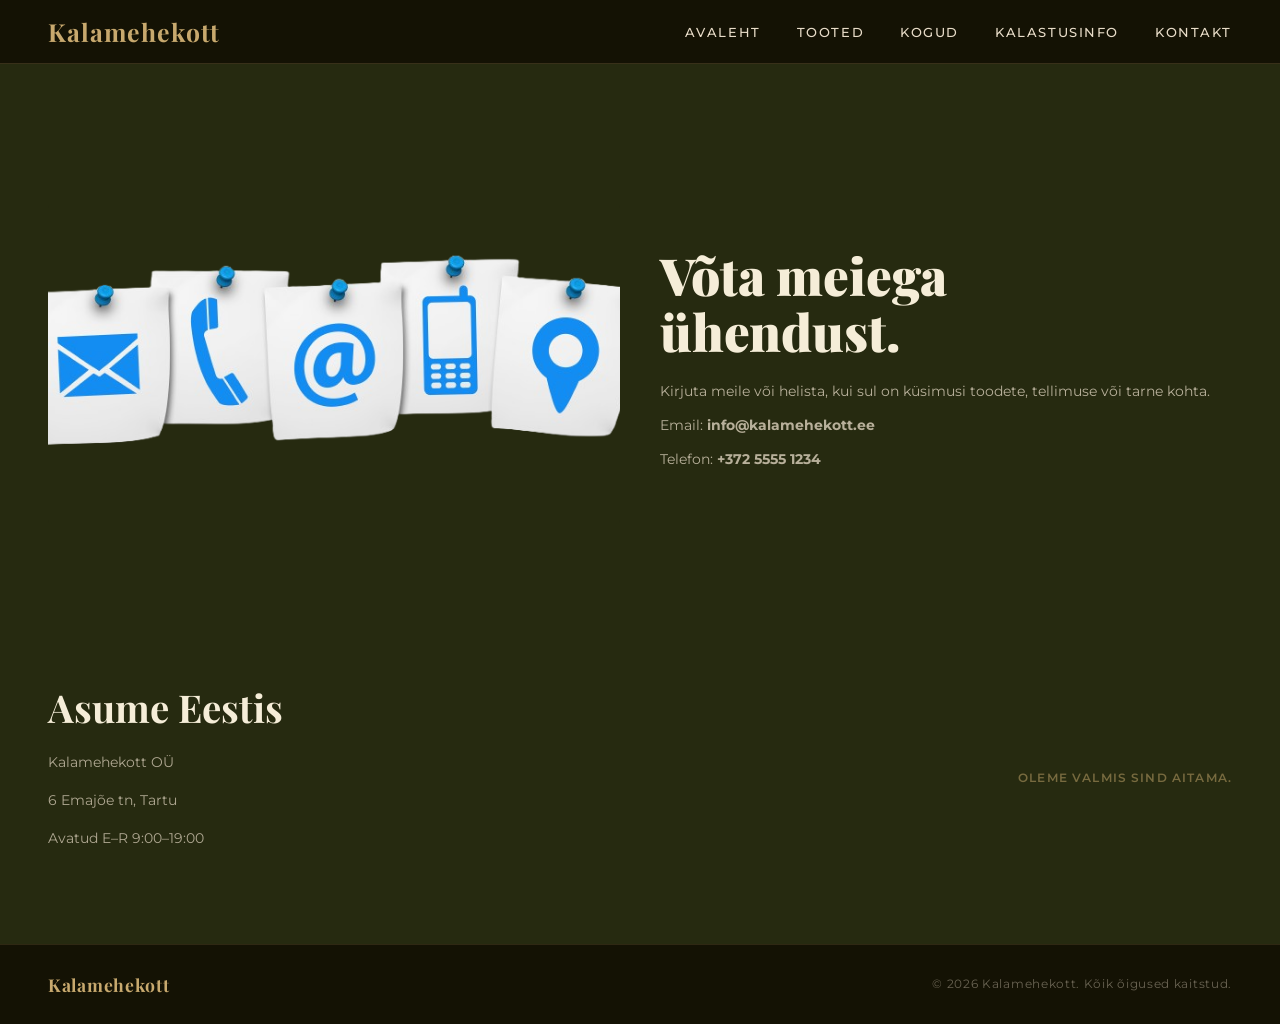
==== contact.html @ d18d21d0 "a" ====
<!DOCTYPE html>
<html lang="et">
<head>
  <meta charset="UTF-8">
  <meta name="viewport" content="width=device-width, initial-scale=1.0">
  <title>Kontakt | Kalamehekott</title>
  <link href="https://fonts.googleapis.com/css2?family=Playfair+Display:wght@400;700;900&family=Montserrat:wght@300;400;500;600&display=swap" rel="stylesheet">
  <link rel="stylesheet" href="style.css">
</head>
<body>
  <nav>
    <div class="logo">Kalamehekott</div>
    <ul class="nav-links">
      <li><a href="index.html">Avaleht</a></li>
      <li><a href="#">Tooted</a></li>
      <li><a href="#">Kogud</a></li>
      <li><a href="#">Kalastusinfo</a></li>
      <li><a href="contact.html">Kontakt</a></li>
    </ul>
  </nav>

  <section class="hero">
    <div class="hero-image">
      <img src="assets/contact.png" alt="Kontakt">
    </div>
    <div class="hero-text">
      <h1>Võta meiega<br>ühendust.</h1>
      <p>Kirjuta meile või helista, kui sul on küsimusi toodete, tellimuse või tarne kohta.</p>
      <p>Email: <strong>info@kalamehekott.ee</strong></p>
      <p>Telefon: <strong>+372 5555 1234</strong></p>
    </div>
  </section>

  <section class="feature">
    <div class="feature-text">
      <h2>Asume Eestis</h2>
      <p>Kalamehekott OÜ</p>
      <p>6 Emajõe tn, Tartu</p>
      <p>Avatud E–R 9:00–19:00</p>
    </div>
    <div>
      <p class="feature-caption">Oleme valmis sind aitama.</p>
    </div>
  </section>

  <footer>
    <div class="logo">Kalamehekott</div>
    <p>© 2026 Kalamehekott. Kõik õigused kaitstud.</p>
  </footer>
</body>
</html>
---- style.css ----
:root {
  --pitch-black: #141204;
  --dark-khaki: #262A10;
  --khaki-bg: #54442B;
  --accent-gold: #C8A96E;
  --light-cream: #F5EDD8;
  --text-light: #E8DCC8;
}

* {
  margin: 0;
  padding: 0;
  box-sizing: border-box;
}

body {
  background-color: var(--dark-khaki);
  color: var(--text-light);
  font-family: 'Montserrat', sans-serif;
  overflow-x: hidden;
}

nav {
  background: var(--pitch-black);
  display: flex;
  align-items: center;
  justify-content: space-between;
  padding: 0 48px;
  height: 64px;
  position: sticky;
  top: 0;
  z-index: 100;
  border-bottom: 1px solid rgba(200,169,110,0.2);
}

.logo {
  font-family: 'Playfair Display', serif;
  font-size: 1.55rem;
  font-weight: 700;
  color: var(--accent-gold);
  letter-spacing: 0.04em;
}

.nav-links {
  display: flex;
  gap: 36px;
  list-style: none;
}

.nav-links a {
  color: var(--text-light);
  text-decoration: none;
  font-size: 0.82rem;
  font-weight: 500;
  letter-spacing: 0.12em;
  text-transform: uppercase;
  transition: color 0.2s;
}

.nav-links a:hover {
  color: var(--accent-gold);
}

.nav-icons {
  display: flex;
  gap: 16px;
  align-items: center;
}

.nav-icons span {
  width: 10px;
  height: 10px;
  background: var(--text-light);
  border-radius: 50%;
  cursor: pointer;
  transition: background 0.2s;
}

.nav-icons span:hover {
  background: var(--accent-gold);
}

/* Hero */
.hero {
  display: grid;
  grid-template-columns: 1fr 1fr;
  min-height: 520px;
  margin: 40px 48px 0;
  gap: 40px;
  align-items: center;
}

.hero-image {
  background: var(--dark-khaki);
  border-radius: 4px;
  height: 320px;
  overflow: hidden;
}

.hero-image img {
  width: 100%;
  height: 100%;
  object-fit: cover;
  display: block;
}

.hero-text {
  padding: 16px 0;
}

.hero-text h1 {
  font-family: 'Playfair Display', serif;
  font-size: 3.2rem;
  font-weight: 900;
  line-height: 1.1;
  color: var(--light-cream);
  margin-bottom: 20px;
}

.hero-text h1 span {
  color: var(--accent-gold);
}

.hero-text p {
  font-size: 0.9rem;
  line-height: 1.8;
  color: rgba(232,220,200,0.75);
  margin-bottom: 8px;
}

.hero-badge {
  display: inline-block;
  margin-top: 24px;
  background: var(--pitch-black);
  border: 1px solid var(--accent-gold);
  color: var(--accent-gold);
  font-size: 0.7rem;
  font-weight: 600;
  letter-spacing: 0.15em;
  text-transform: uppercase;
  padding: 8px 20px;
  border-radius: 2px;
}

.section-label {
  font-size: 0.7rem;
  font-weight: 600;
  letter-spacing: 0.2em;
  text-transform: uppercase;
  color: var(--accent-gold);
  margin: 60px 48px 24px;
}

.products {
  display: grid;
  grid-template-columns: repeat(3, 1fr);
  gap: 2px;
  margin: 0 48px;
}

.product-card {
  background: var(--pitch-black);
  padding: 32px 28px;
  position: relative;
  cursor: pointer;
  transition: background 0.25s;
  border: 1px solid rgba(255,255,255,0.04);
}

.product-card:hover {
  background: #1a1800;
}

.product-card:hover .product-arrow {
  opacity: 1;
  transform: translateX(0);
}

.product-thumb {
  width: 100%;
  height: 260px;
  object-fit: cover;
  border-radius: 4px;
  margin-bottom: 26px;
  display: block;
}

.latikas-section {
  margin: 40px 48px;
  display: flex;
  justify-content: flex-end;
}

.latikas-section img {
  width: 100%;
  max-width: 760px;
  border-radius: 4px;
  object-fit: cover;
  display: block;
}


.product-card h3 {
  font-family: 'Playfair Display', serif;
  font-size: 1.25rem;
  font-weight: 700;
  color: var(--light-cream);
  margin-bottom: 10px;
}

.product-card p {
  font-size: 0.8rem;
  line-height: 1.7;
  color: rgba(232,220,200,0.6);
}

.product-price {
  margin-top: 20px;
  font-size: 0.85rem;
  font-weight: 600;
  color: var(--accent-gold);
}

.product-arrow {
  position: absolute;
  top: 32px;
  right: 28px;
  color: var(--accent-gold);
  font-size: 1.2rem;
  opacity: 0;
  transform: translateX(-6px);
  transition: all 0.25s;
}

/* Feature section */
.feature {
  display: grid;
  grid-template-columns: 1fr 1fr;
  gap: 40px;
  margin: 60px 48px;
  align-items: center;
}

.feature-text h2 {
  font-family: 'Playfair Display', serif;
  font-size: 2.4rem;
  font-weight: 700;
  color: var(--light-cream);
  margin-bottom: 20px;
  line-height: 1.2;
}

.feature-text p {
  font-size: 0.85rem;
  line-height: 1.9;
  color: rgba(232,220,200,0.7);
  margin-bottom: 12px;
}

.feature-list {
  list-style: none;
  margin-top: 24px;
  display: flex;
  flex-direction: column;
  gap: 10px;
}

.feature-list li {
  font-size: 0.82rem;
  color: rgba(232,220,200,0.8);
  display: flex;
  align-items: center;
  gap: 10px;
}

.feature-list li::before {
  content: '—';
  color: var(--accent-gold);
}

.feature-image-wrap {
  border-radius: 4px;
  height: 380px;
  overflow: hidden;
  position: relative;
}

.feature-image-wrap img {
  width: 100%;
  height: 100%;
  object-fit: cover;
}

.feature-image-wrap::after {
  content: '';
  position: absolute;
  bottom: 0;
  left: 0;
  right: 0;
  height: 80px;
  background: linear-gradient(to top, var(--dark-khaki), transparent);
}

.feature-caption {
  text-align: right;
  margin-top: 8px;
  font-size: 0.72rem;
  font-weight: 600;
  letter-spacing: 0.1em;
  color: rgba(200,169,110,0.5);
  text-transform: uppercase;
}

/* Footer */
footer {
  background: var(--pitch-black);
  border-top: 1px solid rgba(200,169,110,0.15);
  padding: 28px 48px;
  display: flex;
  justify-content: space-between;
  align-items: center;
  margin-top: 80px;
}

footer .logo {
  font-size: 1.1rem;
}

footer p {
  font-size: 0.72rem;
  color: rgba(232,220,200,0.4);
  letter-spacing: 0.06em;
}
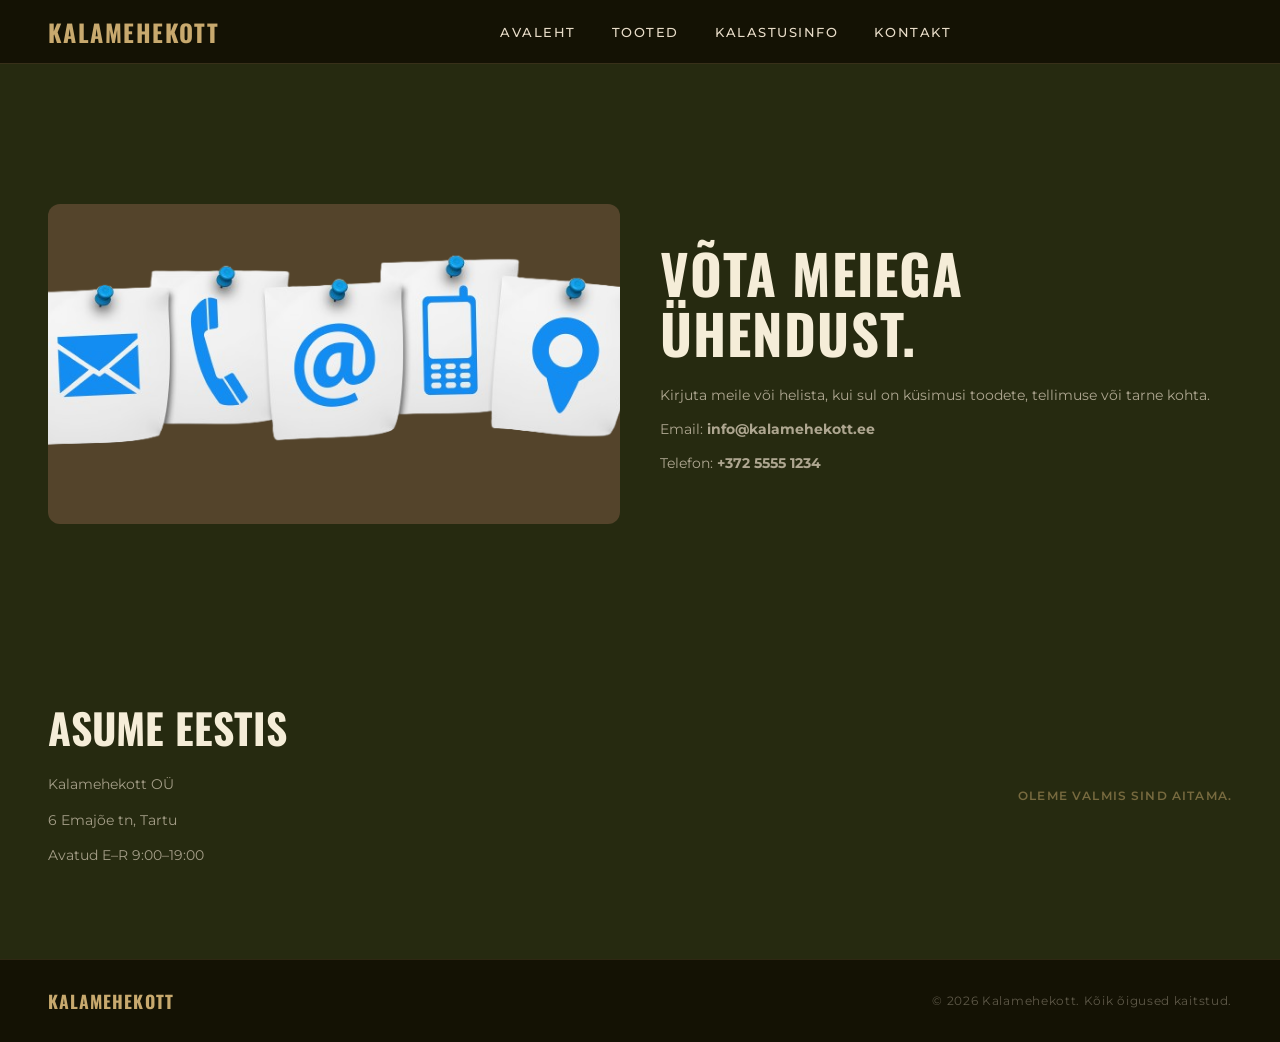
==== commit aec00ff3: "a" ====
--- a/contact.html
+++ b/contact.html
@@ -4,22 +4,27 @@
   <meta charset="UTF-8">
   <meta name="viewport" content="width=device-width, initial-scale=1.0">
   <title>Kontakt | Kalamehekott</title>
-  <link href="https://fonts.googleapis.com/css2?family=Playfair+Display:wght@400;700;900&family=Montserrat:wght@300;400;500;600&display=swap" rel="stylesheet">
+  <link href="https://fonts.googleapis.com/css2?family=Oswald:wght@400;500;600;700;800&family=Montserrat:wght@300;400;500;600&display=swap" rel="stylesheet">
   <link rel="stylesheet" href="style.css">
+  <link rel="stylesheet" href="css/mobile.css">
 </head>
 <body>
   <nav>
     <div class="logo">Kalamehekott</div>
     <ul class="nav-links">
       <li><a href="index.html">Avaleht</a></li>
-      <li><a href="#">Tooted</a></li>
-      <li><a href="#">Kogud</a></li>
-      <li><a href="#">Kalastusinfo</a></li>
+      <li><a href="index.html#products">Tooted</a></li>
+      <li><a href="kalastusinfo.html">Kalastusinfo</a></li>
       <li><a href="contact.html">Kontakt</a></li>
     </ul>
+    <div class="mobile-dots">
+      <a href="index.html" class="dot-link" aria-label="Tooted"></a>
+      <a href="kalastusinfo.html" class="dot-link" aria-label="Kalastusinfo"></a>
+      <a href="contact.html" class="dot-link active" aria-label="Kontakt"></a>
+    </div>
   </nav>
 
-  <section class="hero">
+  <section class="hero contact-hero">
     <div class="hero-image">
       <img src="assets/contact.png" alt="Kontakt">
     </div>
@@ -47,5 +52,17 @@
     <div class="logo">Kalamehekott</div>
     <p>© 2026 Kalamehekott. Kõik õigused kaitstud.</p>
   </footer>
+
+  <script>
+    document.addEventListener('DOMContentLoaded', function() {
+      var nav = document.querySelector('nav');
+      var toggle = nav && nav.querySelector('.nav-icons');
+      if (toggle) {
+        toggle.addEventListener('click', function() {
+          nav.classList.toggle('open');
+        });
+      }
+    });
+  </script>
 </body>
 </html>
--- a/style.css
+++ b/style.css
@@ -1,12 +1,18 @@
+/* ================================
+   VÄRVID (Figma stiilijuhendist)
+   ================================ */
 :root {
   --pitch-black: #141204;
-  --dark-khaki: #262A10;
-  --khaki-bg: #54442B;
+  --dark-khaki:  #262A10;
+  --khaki-bg:    #54442B;
   --accent-gold: #C8A96E;
   --light-cream: #F5EDD8;
-  --text-light: #E8DCC8;
-}
-
+  --text-light:  #E8DCC8;
+}
+
+/* ================================
+   PÕHI
+   ================================ */
 * {
   margin: 0;
   padding: 0;
@@ -20,6 +26,11 @@
   overflow-x: hidden;
 }
 
+img { max-width: 100%; }
+
+/* ================================
+   NAVIGATSIOON
+   ================================ */
 nav {
   background: var(--pitch-black);
   display: flex;
@@ -30,15 +41,16 @@
   position: sticky;
   top: 0;
   z-index: 100;
-  border-bottom: 1px solid rgba(200,169,110,0.2);
+  border-bottom: 1px solid rgba(200, 169, 110, 0.2);
 }
 
 .logo {
-  font-family: 'Playfair Display', serif;
-  font-size: 1.55rem;
+  font-family: 'Oswald', sans-serif;
+  font-size: 1.5rem;
   font-weight: 700;
-  color: var(--accent-gold);
-  letter-spacing: 0.04em;
+  letter-spacing: 0.06em;
+  text-transform: uppercase;
+  color: var(--accent-gold);
 }
 
 .nav-links {
@@ -50,14 +62,15 @@
 .nav-links a {
   color: var(--text-light);
   text-decoration: none;
-  font-size: 0.82rem;
+  font-size: 0.8rem;
   font-weight: 500;
   letter-spacing: 0.12em;
   text-transform: uppercase;
   transition: color 0.2s;
 }
 
-.nav-links a:hover {
+.nav-links a:hover,
+.nav-links a.active {
   color: var(--accent-gold);
 }
 
@@ -80,7 +93,9 @@
   background: var(--accent-gold);
 }
 
-/* Hero */
+/* ================================
+   HERO SEKTSIOON
+   ================================ */
 .hero {
   display: grid;
   grid-template-columns: 1fr 1fr;
@@ -91,8 +106,8 @@
 }
 
 .hero-image {
-  background: var(--dark-khaki);
-  border-radius: 4px;
+  background: var(--khaki-bg);
+  border-radius: 12px;
   height: 320px;
   overflow: hidden;
 }
@@ -108,11 +123,23 @@
   padding: 16px 0;
 }
 
+.hero-eyebrow {
+  display: inline-block;
+  margin-bottom: 18px;
+  font-size: 0.7rem;
+  font-weight: 600;
+  letter-spacing: 0.25em;
+  text-transform: uppercase;
+  color: var(--accent-gold);
+}
+
 .hero-text h1 {
-  font-family: 'Playfair Display', serif;
-  font-size: 3.2rem;
-  font-weight: 900;
+  font-family: 'Oswald', sans-serif;
+  font-size: 3.4rem;
+  font-weight: 700;
+  text-transform: uppercase;
   line-height: 1.1;
+  letter-spacing: 0.02em;
   color: var(--light-cream);
   margin-bottom: 20px;
 }
@@ -124,51 +151,82 @@
 .hero-text p {
   font-size: 0.9rem;
   line-height: 1.8;
-  color: rgba(232,220,200,0.75);
+  color: rgba(232, 220, 200, 0.7);
   margin-bottom: 8px;
 }
 
+.hero-actions {
+  margin-top: 28px;
+  display: flex;
+  align-items: center;
+  gap: 20px;
+  flex-wrap: wrap;
+}
+
+.btn-primary {
+  display: inline-block;
+  background: var(--accent-gold);
+  color: var(--pitch-black);
+  font-family: 'Oswald', sans-serif;
+  font-size: 0.8rem;
+  font-weight: 600;
+  letter-spacing: 0.12em;
+  text-transform: uppercase;
+  text-decoration: none;
+  padding: 14px 32px;
+  border-radius: 4px;
+  transition: transform 0.2s, box-shadow 0.2s;
+}
+
+.btn-primary:hover {
+  transform: translateY(-2px);
+  box-shadow: 0 8px 24px rgba(200, 169, 110, 0.25);
+}
+
 .hero-badge {
-  display: inline-block;
-  margin-top: 24px;
-  background: var(--pitch-black);
-  border: 1px solid var(--accent-gold);
-  color: var(--accent-gold);
-  font-size: 0.7rem;
-  font-weight: 600;
-  letter-spacing: 0.15em;
-  text-transform: uppercase;
-  padding: 8px 20px;
-  border-radius: 2px;
-}
-
+  font-size: 0.72rem;
+  font-weight: 500;
+  letter-spacing: 0.08em;
+  text-transform: uppercase;
+  color: rgba(232, 220, 200, 0.55);
+}
+
+/* ================================
+   SEKTSIOONI PEALKIRI
+   ================================ */
 .section-label {
-  font-size: 0.7rem;
-  font-weight: 600;
-  letter-spacing: 0.2em;
-  text-transform: uppercase;
-  color: var(--accent-gold);
-  margin: 60px 48px 24px;
-}
-
+  font-family: 'Oswald', sans-serif;
+  font-size: 0.75rem;
+  font-weight: 600;
+  letter-spacing: 0.25em;
+  text-transform: uppercase;
+  color: var(--accent-gold);
+  margin: 70px 48px 24px;
+}
+
+/* ================================
+   TOOTEKAARDID
+   ================================ */
 .products {
   display: grid;
   grid-template-columns: repeat(3, 1fr);
-  gap: 2px;
+  gap: 20px;
   margin: 0 48px;
 }
 
 .product-card {
   background: var(--pitch-black);
-  padding: 32px 28px;
+  border-radius: 12px;
+  padding: 24px;
   position: relative;
   cursor: pointer;
-  transition: background 0.25s;
-  border: 1px solid rgba(255,255,255,0.04);
+  transition: transform 0.25s, box-shadow 0.25s;
+  border: 1px solid rgba(255, 255, 255, 0.04);
 }
 
 .product-card:hover {
-  background: #1a1800;
+  transform: translateY(-6px);
+  box-shadow: 0 16px 40px rgba(0, 0, 0, 0.4);
 }
 
 .product-card:hover .product-arrow {
@@ -176,85 +234,107 @@
   transform: translateX(0);
 }
 
+.product-thumb-wrap {
+  width: 100%;
+  height: 170px;
+  border-radius: 8px;
+  overflow: hidden;
+  margin-bottom: 20px;
+  background: var(--khaki-bg);
+}
+
 .product-thumb {
   width: 100%;
-  height: 260px;
-  object-fit: cover;
-  border-radius: 4px;
-  margin-bottom: 26px;
-  display: block;
-}
-
-.latikas-section {
-  margin: 40px 48px;
-  display: flex;
-  justify-content: flex-end;
-}
-
-.latikas-section img {
-  width: 100%;
-  max-width: 760px;
-  border-radius: 4px;
+  height: 100%;
   object-fit: cover;
   display: block;
-}
-
+  transition: transform 0.4s;
+}
+
+.product-card:hover .product-thumb {
+  transform: scale(1.05);
+}
 
 .product-card h3 {
-  font-family: 'Playfair Display', serif;
-  font-size: 1.25rem;
-  font-weight: 700;
+  font-family: 'Oswald', sans-serif;
+  font-size: 1.2rem;
+  font-weight: 600;
+  text-transform: uppercase;
+  letter-spacing: 0.02em;
   color: var(--light-cream);
   margin-bottom: 10px;
 }
 
 .product-card p {
-  font-size: 0.8rem;
+  font-size: 0.82rem;
   line-height: 1.7;
-  color: rgba(232,220,200,0.6);
+  color: rgba(232, 220, 200, 0.55);
+}
+
+.product-footer {
+  margin-top: 20px;
+  display: flex;
+  align-items: center;
+  justify-content: space-between;
 }
 
 .product-price {
-  margin-top: 20px;
-  font-size: 0.85rem;
-  font-weight: 600;
+  font-size: 0.9rem;
+  font-weight: 600;
+  color: var(--accent-gold);
+}
+
+.product-link {
+  font-size: 0.75rem;
+  font-weight: 600;
+  letter-spacing: 0.08em;
+  text-transform: uppercase;
+  color: var(--text-light);
+  text-decoration: none;
+  transition: color 0.2s;
+}
+
+.product-link:hover {
   color: var(--accent-gold);
 }
 
 .product-arrow {
   position: absolute;
-  top: 32px;
-  right: 28px;
-  color: var(--accent-gold);
-  font-size: 1.2rem;
+  top: 24px;
+  right: 24px;
+  color: var(--accent-gold);
+  font-size: 1.1rem;
   opacity: 0;
   transform: translateX(-6px);
   transition: all 0.25s;
 }
 
-/* Feature section */
+/* ================================
+   INFO SEKTSIOON
+   ================================ */
 .feature {
   display: grid;
   grid-template-columns: 1fr 1fr;
   gap: 40px;
-  margin: 60px 48px;
+  margin: 80px 48px;
   align-items: center;
 }
 
 .feature-text h2 {
-  font-family: 'Playfair Display', serif;
-  font-size: 2.4rem;
+  font-family: 'Oswald', sans-serif;
+  font-size: 2.6rem;
   font-weight: 700;
+  text-transform: uppercase;
   color: var(--light-cream);
   margin-bottom: 20px;
-  line-height: 1.2;
+  line-height: 1.15;
 }
 
 .feature-text p {
   font-size: 0.85rem;
   line-height: 1.9;
-  color: rgba(232,220,200,0.7);
-  margin-bottom: 12px;
+  color: rgba(232, 220, 200, 0.65);
+  margin-bottom: 10px;
 }
 
 .feature-list {
@@ -267,7 +347,7 @@
 
 .feature-list li {
   font-size: 0.82rem;
-  color: rgba(232,220,200,0.8);
+  color: rgba(232, 220, 200, 0.75);
   display: flex;
   align-items: center;
   gap: 10px;
@@ -276,10 +356,18 @@
 .feature-list li::before {
   content: '—';
   color: var(--accent-gold);
+  flex-shrink: 0;
+}
+
+.feature-right {
+  display: flex;
+  align-items: center;
+  justify-content: center;
+  height: 100%;
 }
 
 .feature-image-wrap {
-  border-radius: 4px;
+  border-radius: 12px;
   height: 380px;
   overflow: hidden;
   position: relative;
@@ -289,6 +377,7 @@
   width: 100%;
   height: 100%;
   object-fit: cover;
+  display: block;
 }
 
 .feature-image-wrap::after {
@@ -307,14 +396,33 @@
   font-size: 0.72rem;
   font-weight: 600;
   letter-spacing: 0.1em;
-  color: rgba(200,169,110,0.5);
-  text-transform: uppercase;
-}
-
-/* Footer */
+  color: rgba(200, 169, 110, 0.5);
+  text-transform: uppercase;
+}
+
+/* ================================
+   LATIKAS SEKTSIOON
+   ================================ */
+.latikas-section {
+  margin: 0 48px 80px;
+  border-radius: 12px;
+  overflow: hidden;
+  background: var(--khaki-bg);
+}
+
+.latikas-section img {
+  width: 100%;
+  display: block;
+  object-fit: cover;
+  max-height: 320px;
+}
+
+/* ================================
+   FOOTER
+   ================================ */
 footer {
   background: var(--pitch-black);
-  border-top: 1px solid rgba(200,169,110,0.15);
+  border-top: 1px solid rgba(200, 169, 110, 0.15);
   padding: 28px 48px;
   display: flex;
   justify-content: space-between;
@@ -328,6 +436,231 @@
 
 footer p {
   font-size: 0.72rem;
-  color: rgba(232,220,200,0.4);
+  color: rgba(232, 220, 200, 0.35);
   letter-spacing: 0.06em;
+}
+
+/* ================================
+   KALASTUSINFO LEHT
+   ================================ */
+.page-header {
+  margin: 60px 48px 40px;
+  text-align: center;
+}
+
+.page-header span {
+  font-size: 0.7rem;
+  font-weight: 600;
+  letter-spacing: 0.25em;
+  text-transform: uppercase;
+  color: var(--accent-gold);
+}
+
+.page-header h1 {
+  font-family: 'Oswald', sans-serif;
+  font-size: 2.8rem;
+  font-weight: 700;
+  text-transform: uppercase;
+  color: var(--light-cream);
+  margin-top: 12px;
+}
+
+.page-header p {
+  margin-top: 14px;
+  font-size: 0.9rem;
+  color: rgba(232, 220, 200, 0.6);
+  max-width: 560px;
+  margin-left: auto;
+  margin-right: auto;
+  line-height: 1.8;
+}
+
+.info-grid {
+  display: grid;
+  grid-template-columns: repeat(3, 1fr);
+  gap: 20px;
+  margin: 0 48px 80px;
+}
+
+.info-card {
+  background: var(--pitch-black);
+  border-radius: 12px;
+  padding: 28px;
+  border: 1px solid rgba(255, 255, 255, 0.04);
+  transition: transform 0.25s, box-shadow 0.25s;
+}
+
+.info-card:hover {
+  transform: translateY(-6px);
+  box-shadow: 0 16px 40px rgba(0, 0, 0, 0.4);
+}
+
+.info-card .info-icon {
+  font-size: 1.8rem;
+  margin-bottom: 16px;
+  display: block;
+}
+
+.info-card h3 {
+  font-family: 'Oswald', sans-serif;
+  font-size: 1.1rem;
+  font-weight: 600;
+  text-transform: uppercase;
+  letter-spacing: 0.02em;
+  color: var(--light-cream);
+  margin-bottom: 10px;
+}
+
+.info-card p {
+  font-size: 0.85rem;
+  line-height: 1.8;
+  color: rgba(232, 220, 200, 0.6);
+}
+
+.season-table-wrap {
+  margin: 0 48px 80px;
+  background: var(--pitch-black);
+  border-radius: 12px;
+  overflow: hidden;
+  border: 1px solid rgba(255, 255, 255, 0.04);
+}
+
+.season-table-wrap table {
+  width: 100%;
+  border-collapse: collapse;
+}
+
+.season-table-wrap th,
+.season-table-wrap td {
+  padding: 16px 24px;
+  text-align: left;
+  font-size: 0.85rem;
+}
+
+.season-table-wrap th {
+  font-family: 'Oswald', sans-serif;
+  font-weight: 600;
+  letter-spacing: 0.08em;
+  text-transform: uppercase;
+  font-size: 0.72rem;
+  color: var(--accent-gold);
+  background: rgba(200, 169, 110, 0.06);
+}
+
+.season-table-wrap td {
+  color: rgba(232, 220, 200, 0.75);
+  border-top: 1px solid rgba(255, 255, 255, 0.04);
+}
+
+.season-status {
+  display: inline-block;
+  padding: 4px 12px;
+  border-radius: 100px;
+  font-size: 0.7rem;
+  font-weight: 600;
+  letter-spacing: 0.06em;
+  text-transform: uppercase;
+}
+
+.season-status.open {
+  background: rgba(120, 180, 110, 0.15);
+  color: #9fcf95;
+}
+
+.season-status.closed {
+  background: rgba(200, 100, 90, 0.15);
+  color: #e0a39a;
+}
+
+.tips-section {
+  margin: 0 48px 80px;
+}
+
+.tips-section h2 {
+  font-family: 'Oswald', sans-serif;
+  font-size: 1.8rem;
+  font-weight: 700;
+  text-transform: uppercase;
+  color: var(--light-cream);
+  margin-bottom: 28px;
+}
+
+.tips-list {
+  display: grid;
+  grid-template-columns: repeat(2, 1fr);
+  gap: 20px;
+}
+
+.tip-item {
+  display: flex;
+  gap: 16px;
+  background: var(--pitch-black);
+  border-radius: 12px;
+  padding: 24px;
+  border: 1px solid rgba(255, 255, 255, 0.04);
+}
+
+.tip-number {
+  font-family: 'Oswald', sans-serif;
+  font-size: 1.6rem;
+  font-weight: 700;
+  color: var(--accent-gold);
+  flex-shrink: 0;
+}
+
+.tip-item h4 {
+  font-family: 'Oswald', sans-serif;
+  font-size: 1rem;
+  font-weight: 600;
+  text-transform: uppercase;
+  color: var(--light-cream);
+  margin-bottom: 6px;
+}
+
+.tip-item p {
+  font-size: 0.82rem;
+  line-height: 1.7;
+  color: rgba(232, 220, 200, 0.6);
+}
+
+/* ================================
+   ANIMATSIOONID
+   ================================ */
+.reveal {
+  opacity: 0;
+  transform: translateY(24px);
+  animation: reveal 0.7s ease forwards;
+}
+
+@keyframes reveal {
+  to {
+    opacity: 1;
+    transform: translateY(0);
+  }
+}
+
+.hero { animation-delay: 0.1s; }
+.product-card:nth-child(1) { animation: reveal 0.6s 0.2s ease forwards; opacity: 0; }
+.product-card:nth-child(2) { animation: reveal 0.6s 0.35s ease forwards; opacity: 0; }
+.product-card:nth-child(3) { animation: reveal 0.6s 0.5s ease forwards; opacity: 0; }
+
+/* ================================
+   RESPONSIIVSUS
+   ================================ */
+@media (max-width: 900px) {
+  .hero,
+  .feature,
+  .products,
+  .info-grid,
+  .tips-list {
+    grid-template-columns: 1fr;
+  }
+
+  .nav-links {
+    display: none;
+  }
+
+  .hero-text h1 {
+    font-size: 2.4rem;
+  }
 }
--- a/css/mobile.css
+++ b/css/mobile.css
@@ -0,0 +1,134 @@
+/* Mobile-specific overrides for compact layout and mobile menu */
+@media (max-width: 900px) {
+  nav {
+    flex-wrap: wrap;
+    height: auto;
+    padding: 16px 24px;
+  }
+
+  nav {
+    position: relative;
+  }
+
+  .nav-icons {
+    display: none;
+  }
+
+  .nav-links {
+    display: none;
+  }
+
+  .mobile-dots {
+    display: flex;
+    justify-content: space-between;
+    width: 110px;
+    position: absolute;
+    top: 16px;
+    right: 24px;
+    z-index: 101;
+  }
+
+  .dot-link {
+    width: 14px;
+    height: 14px;
+    border-radius: 50%;
+    background: #ffffff;
+    opacity: 0.55;
+    display: inline-block;
+  }
+
+  .dot-link.active {
+    opacity: 1;
+  }
+
+  .nav.open .nav-links {
+    display: flex;
+  }
+
+  .hero,
+  .feature,
+  .products,
+  .info-grid,
+  .tips-list {
+    grid-template-columns: 1fr;
+    margin: 0 24px 0;
+  }
+
+  .hero {
+    margin: 20px 24px 0;
+    gap: 24px;
+    justify-items: center;
+    text-align: center;
+  }
+
+  .hero-text {
+    display: flex;
+    flex-direction: column;
+    align-items: center;
+    text-align: center;
+    width: 100%;
+  }
+
+  .hero-actions {
+    justify-content: center;
+  }
+
+  .hero-text p,
+  .hero-eyebrow,
+  .hero-actions,
+  .hero-badge {
+    margin-left: auto;
+    margin-right: auto;
+  }
+
+  .hero.contact-hero {
+    padding: 24px;
+    margin: 20px 24px 0;
+  }
+
+  .hero-image {
+    height: 240px;
+  }
+
+  .hero-text h1 {
+    font-size: 2rem;
+  }
+
+  .hero-text p,
+  .section-label,
+  .feature-text p,
+  .info-card p,
+  .tip-item p,
+  .season-table-wrap th,
+  .season-table-wrap td,
+  .feature-caption,
+  footer p {
+    font-size: 0.95rem;
+  }
+
+  .products {
+    gap: 16px;
+  }
+
+  .product-card,
+  .info-card,
+  .tip-item,
+  .season-table-wrap,
+  .feature {
+    margin: 20px 0;
+  }
+
+  .product-card {
+    padding: 20px;
+  }
+
+  .section-label {
+    margin: 40px 24px 18px;
+  }
+
+  footer {
+    padding: 24px 24px;
+    flex-direction: column;
+    gap: 12px;
+  }
+}
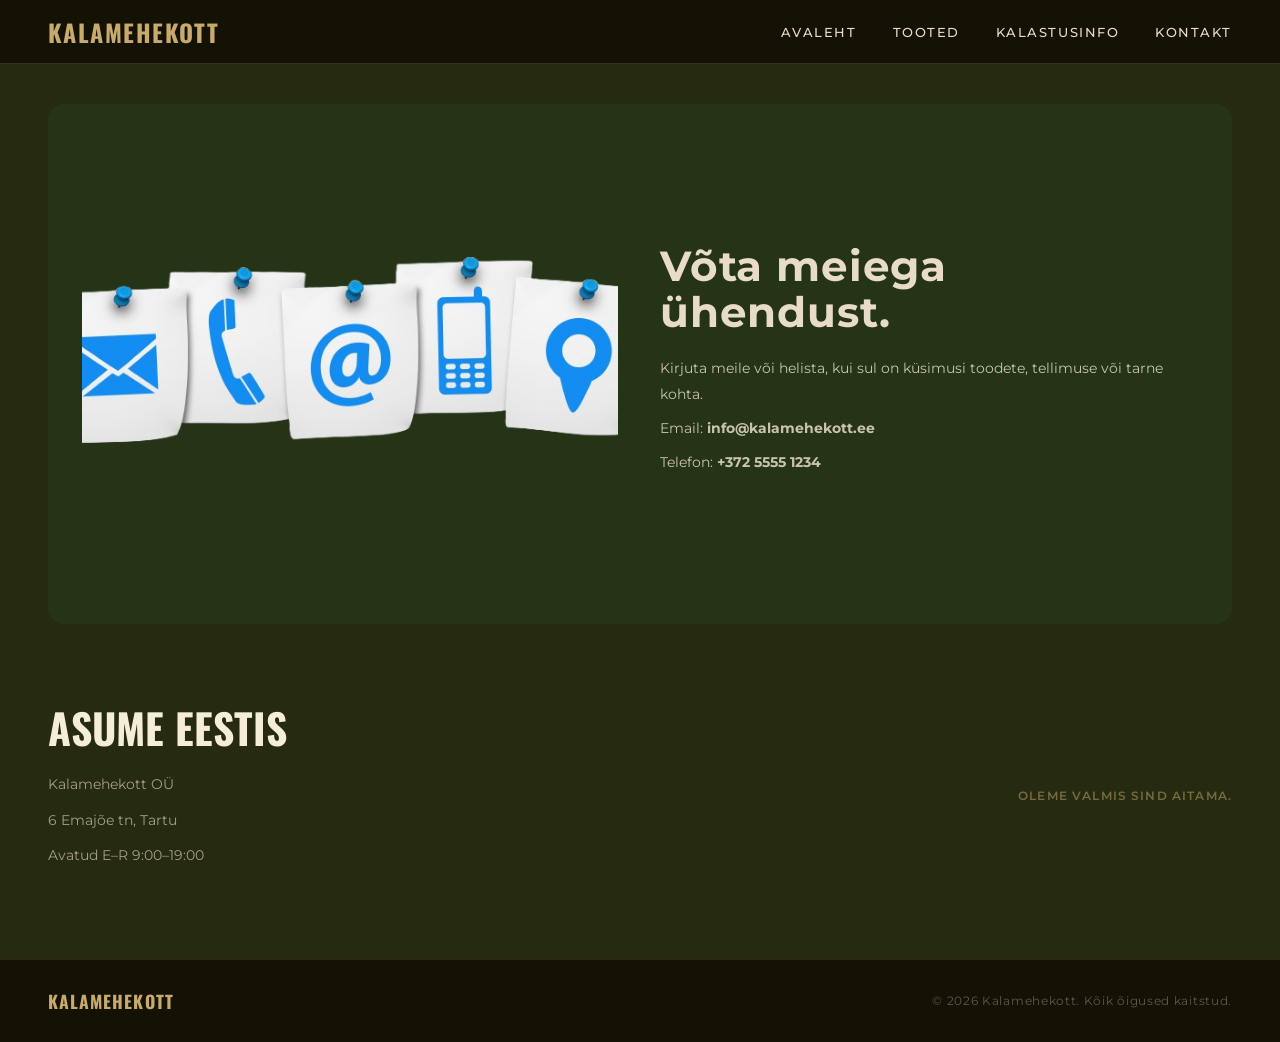
==== commit de3f79cd: "s" ====
--- a/contact.html
+++ b/contact.html
@@ -5,7 +5,7 @@
   <meta name="viewport" content="width=device-width, initial-scale=1.0">
   <title>Kontakt | Kalamehekott</title>
   <link href="https://fonts.googleapis.com/css2?family=Oswald:wght@400;500;600;700;800&family=Montserrat:wght@300;400;500;600&display=swap" rel="stylesheet">
-  <link rel="stylesheet" href="style.css">
+  <link rel="stylesheet" href="css/style.css">
   <link rel="stylesheet" href="css/mobile.css">
 </head>
 <body>
--- a/css/style.css
+++ b/css/style.css
@@ -0,0 +1,730 @@
+/* ================================
+   VÄRVID (Figma stiilijuhendist)
+   ================================ */
+:root {
+  --pitch-black: #141204;
+  --dark-khaki:  #262A10;
+  --khaki-bg:    #54442B;
+  --accent-gold: #C8A96E;
+  --light-cream: #F5EDD8;
+  --text-light: #E8DCC8;
+  --contact-green: #253317;
+}
+
+/* ================================
+   PÕHI
+   ================================ */
+* {
+  margin: 0;
+  padding: 0;
+  box-sizing: border-box;
+}
+
+body {
+  background-color: var(--dark-khaki);
+  color: var(--text-light);
+  font-family: 'Montserrat', sans-serif;
+  overflow-x: hidden;
+}
+
+img { max-width: 100%; }
+
+.hero.contact-hero {
+  background: var(--contact-green) !important;
+  border-radius: 16px;
+  padding: 32px;
+  margin: 40px 48px 0;
+  color: var(--text-light);
+}
+
+.hero.contact-hero .hero-image {
+  background: var(--contact-green) !important;
+  border: 2px solid var(--contact-green);
+}
+
+.hero.contact-hero .hero-image img {
+  background: var(--contact-green);
+}
+
+.hero.contact-hero .hero-text h1,
+.hero.contact-hero .hero-text p {
+  color: var(--text-light);
+}
+
+.hero.contact-hero .hero-text p {
+  color: rgba(232, 220, 200, 0.85);
+}
+
+.hero.contact-hero .hero-text h1 {
+  font-family: 'Montserrat', sans-serif;
+  font-size: 2.6rem;
+  text-transform: none;
+}
+
+/* ================================
+   NAVIGATSIOON
+   ================================ */
+nav {
+  background: var(--pitch-black);
+  display: flex;
+  align-items: center;
+  justify-content: space-between;
+  padding: 0 48px;
+  height: 64px;
+  position: sticky;
+  top: 0;
+  z-index: 100;
+  border-bottom: 1px solid rgba(200, 169, 110, 0.2);
+}
+
+.logo {
+  font-family: 'Oswald', sans-serif;
+  font-size: 1.5rem;
+  font-weight: 700;
+  letter-spacing: 0.06em;
+  text-transform: uppercase;
+  color: var(--accent-gold);
+}
+
+.nav-links {
+  display: flex;
+  gap: 36px;
+  list-style: none;
+}
+
+.nav.open .nav-links {
+  display: flex;
+}
+
+.nav-links a {
+  color: var(--text-light);
+  text-decoration: none;
+  font-size: 0.8rem;
+  font-weight: 500;
+  letter-spacing: 0.12em;
+  text-transform: uppercase;
+  transition: color 0.2s;
+}
+
+.nav-links a:hover,
+.nav-links a.active {
+  color: var(--accent-gold);
+}
+
+.nav-icons {
+  display: flex;
+  gap: 16px;
+  align-items: center;
+}
+
+.nav-icons span {
+  width: 10px;
+  height: 10px;
+  background: var(--text-light);
+  border-radius: 50%;
+  cursor: pointer;
+  transition: background 0.2s;
+}
+
+.mobile-dots {
+  display: none;
+}
+
+.nav-icons span:hover {
+  background: var(--accent-gold);
+}
+
+/* ================================
+   HERO SEKTSIOON
+   ================================ */
+.hero {
+  display: grid;
+  grid-template-columns: 1fr 1fr;
+  min-height: 520px;
+  margin: 40px 48px 0;
+  gap: 40px;
+  align-items: center;
+}
+
+.hero-image {
+  background: var(--khaki-bg);
+  border-radius: 12px;
+  height: 320px;
+  overflow: hidden;
+}
+
+.hero.contact-hero .hero-image {
+  background: var(--contact-green);
+  border: 2px solid var(--contact-green);
+}
+
+.hero-image img {
+  width: 100%;
+  height: 100%;
+  object-fit: cover;
+  display: block;
+}
+
+.hero-text {
+  padding: 16px 0;
+}
+
+.hero-eyebrow {
+  display: inline-block;
+  margin-bottom: 18px;
+  font-size: 0.7rem;
+  font-weight: 600;
+  letter-spacing: 0.25em;
+  text-transform: uppercase;
+  color: var(--accent-gold);
+}
+
+.hero-text h1 {
+  font-family: 'Oswald', sans-serif;
+  font-size: 3.4rem;
+  font-weight: 700;
+  text-transform: uppercase;
+  line-height: 1.1;
+  letter-spacing: 0.02em;
+  color: var(--light-cream);
+  margin-bottom: 20px;
+}
+
+.hero-text h1 span {
+  color: var(--accent-gold);
+}
+
+.hero-text p {
+  font-size: 0.9rem;
+  line-height: 1.8;
+  color: rgba(232, 220, 200, 0.7);
+  margin-bottom: 8px;
+}
+
+.hero-actions {
+  margin-top: 28px;
+  display: flex;
+  align-items: center;
+  gap: 20px;
+  flex-wrap: wrap;
+}
+
+.btn-primary {
+  display: inline-block;
+  background: var(--accent-gold);
+  color: var(--pitch-black);
+  font-family: 'Oswald', sans-serif;
+  font-size: 0.8rem;
+  font-weight: 600;
+  letter-spacing: 0.12em;
+  text-transform: uppercase;
+  text-decoration: none;
+  padding: 14px 32px;
+  border-radius: 4px;
+  transition: transform 0.2s, box-shadow 0.2s;
+}
+
+.btn-primary:hover {
+  transform: translateY(-2px);
+  box-shadow: 0 8px 24px rgba(200, 169, 110, 0.25);
+}
+
+.hero-badge {
+  font-size: 0.72rem;
+  font-weight: 500;
+  letter-spacing: 0.08em;
+  text-transform: uppercase;
+  color: rgba(232, 220, 200, 0.55);
+}
+
+/* ================================
+   SEKTSIOONI PEALKIRI
+   ================================ */
+.section-label {
+  font-family: 'Oswald', sans-serif;
+  font-size: 0.75rem;
+  font-weight: 600;
+  letter-spacing: 0.25em;
+  text-transform: uppercase;
+  color: var(--accent-gold);
+  margin: 70px 48px 24px;
+}
+
+/* ================================
+   TOOTEKAARDID
+   ================================ */
+.products {
+  display: grid;
+  grid-template-columns: repeat(3, 1fr);
+  gap: 20px;
+  margin: 0 48px;
+}
+
+.product-card {
+  background: var(--pitch-black);
+  border-radius: 12px;
+  padding: 24px;
+  position: relative;
+  cursor: pointer;
+  transition: transform 0.25s, box-shadow 0.25s;
+  border: 1px solid rgba(255, 255, 255, 0.04);
+}
+
+.product-card:hover {
+  transform: translateY(-6px);
+  box-shadow: 0 16px 40px rgba(0, 0, 0, 0.4);
+}
+
+.product-card:hover .product-arrow {
+  opacity: 1;
+  transform: translateX(0);
+}
+
+.product-thumb-wrap {
+  width: 100%;
+  height: 170px;
+  border-radius: 8px;
+  overflow: hidden;
+  margin-bottom: 20px;
+  background: var(--khaki-bg);
+}
+
+.product-thumb {
+  width: 100%;
+  height: 100%;
+  object-fit: cover;
+  display: block;
+  transition: transform 0.4s;
+}
+
+.product-card:hover .product-thumb {
+  transform: scale(1.05);
+}
+
+.product-card h3 {
+  font-family: 'Oswald', sans-serif;
+  font-size: 1.2rem;
+  font-weight: 600;
+  text-transform: uppercase;
+  letter-spacing: 0.02em;
+  color: var(--light-cream);
+  margin-bottom: 10px;
+}
+
+.product-card p {
+  font-size: 0.82rem;
+  line-height: 1.7;
+  color: rgba(232, 220, 200, 0.55);
+}
+
+.product-footer {
+  margin-top: 20px;
+  display: flex;
+  align-items: center;
+  justify-content: space-between;
+}
+
+.product-price {
+  font-size: 0.9rem;
+  font-weight: 600;
+  color: var(--accent-gold);
+}
+
+.product-link {
+  font-size: 0.75rem;
+  font-weight: 600;
+  letter-spacing: 0.08em;
+  text-transform: uppercase;
+  color: var(--text-light);
+  text-decoration: none;
+  transition: color 0.2s;
+}
+
+.product-link:hover {
+  color: var(--accent-gold);
+}
+
+.product-arrow {
+  position: absolute;
+  top: 24px;
+  right: 24px;
+  color: var(--accent-gold);
+  font-size: 1.1rem;
+  opacity: 0;
+  transform: translateX(-6px);
+  transition: all 0.25s;
+}
+
+/* ================================
+   INFO SEKTSIOON
+   ================================ */
+.feature {
+  display: grid;
+  grid-template-columns: 1fr 1fr;
+  gap: 40px;
+  margin: 80px 48px;
+  align-items: center;
+}
+
+.feature-text h2 {
+  font-family: 'Oswald', sans-serif;
+  font-size: 2.6rem;
+  font-weight: 700;
+  text-transform: uppercase;
+  color: var(--light-cream);
+  margin-bottom: 20px;
+  line-height: 1.15;
+}
+
+.feature-text p {
+  font-size: 0.85rem;
+  line-height: 1.9;
+  color: rgba(232, 220, 200, 0.65);
+  margin-bottom: 10px;
+}
+
+.feature-list {
+  list-style: none;
+  margin-top: 24px;
+  display: flex;
+  flex-direction: column;
+  gap: 10px;
+}
+
+.feature-list li {
+  font-size: 0.82rem;
+  color: rgba(232, 220, 200, 0.75);
+  display: flex;
+  align-items: center;
+  gap: 10px;
+}
+
+.feature-list li::before {
+  content: '—';
+  color: var(--accent-gold);
+  flex-shrink: 0;
+}
+
+.feature-right {
+  display: flex;
+  align-items: center;
+  justify-content: center;
+  height: 100%;
+}
+
+.feature-image-wrap {
+  border-radius: 12px;
+  height: 380px;
+  overflow: hidden;
+  position: relative;
+}
+
+.feature-image-wrap img {
+  width: 100%;
+  height: 100%;
+  object-fit: cover;
+  display: block;
+}
+
+.feature-image-wrap::after {
+  content: '';
+  position: absolute;
+  bottom: 0;
+  left: 0;
+  right: 0;
+  height: 80px;
+  background: linear-gradient(to top, var(--dark-khaki), transparent);
+}
+
+.feature-caption {
+  text-align: right;
+  margin-top: 8px;
+  font-size: 0.72rem;
+  font-weight: 600;
+  letter-spacing: 0.1em;
+  color: rgba(200, 169, 110, 0.5);
+  text-transform: uppercase;
+}
+
+/* ================================
+   LATIKAS SEKTSIOON
+   ================================ */
+.latikas-section {
+  margin: 0 48px 80px;
+  border-radius: 12px;
+  overflow: hidden;
+  background: var(--khaki-bg);
+}
+
+.latikas-section img {
+  width: 100%;
+  display: block;
+  object-fit: cover;
+  max-height: 320px;
+}
+
+/* ================================
+   FOOTER
+   ================================ */
+footer {
+  background: var(--pitch-black);
+  border-top: 1px solid rgba(200, 169, 110, 0.15);
+  padding: 28px 48px;
+  display: flex;
+  justify-content: space-between;
+  align-items: center;
+  margin-top: 80px;
+}
+
+footer .logo {
+  font-size: 1.1rem;
+}
+
+footer p {
+  font-size: 0.72rem;
+  color: rgba(232, 220, 200, 0.35);
+  letter-spacing: 0.06em;
+}
+
+/* ================================
+   KALASTUSINFO LEHT
+   ================================ */
+.page-header {
+  margin: 40px 48px 20px;
+  text-align: left;
+}
+
+.kalastusinfo-page .page-header {
+  text-align: center;
+  margin: 40px auto 20px;
+  max-width: 1100px;
+  padding: 0 24px;
+}
+
+.kalastusinfo-page .page-header p {
+  margin-left: auto;
+  margin-right: auto;
+  max-width: 840px;
+}
+
+.page-header span {
+  font-family: 'Montserrat', sans-serif;
+  font-size: 0.95rem;
+  font-weight: 600;
+  letter-spacing: 0;
+  text-transform: none;
+  color: rgba(232, 220, 200, 0.7);
+}
+
+.page-header h1 {
+  font-family: 'Montserrat', sans-serif;
+  font-size: 2rem;
+  font-weight: 700;
+  text-transform: none;
+  color: var(--light-cream);
+  margin-top: 10px;
+}
+
+.page-header p {
+  margin-top: 10px;
+  font-size: 1rem;
+  color: rgba(232, 220, 200, 0.75);
+  max-width: none;
+  margin-left: 0;
+  margin-right: 0;
+  line-height: 1.6;
+}
+
+.kalastusinfo-page .section-label {
+  font-family: 'Montserrat', sans-serif;
+  font-size: 0.95rem;
+  font-weight: 600;
+  letter-spacing: 0;
+  text-transform: none;
+  color: rgba(232, 220, 200, 0.7);
+  margin: 40px 48px 18px;
+}
+
+.kalastusinfo-page .info-grid {
+  display: block;
+  gap: 0;
+  margin: 0 48px 40px;
+}
+
+.info-card {
+  background: rgba(255, 255, 255, 0.06);
+  border-radius: 6px;
+  padding: 14px;
+  border: 1px solid rgba(255, 255, 255, 0.08);
+  margin-bottom: 14px;
+}
+
+.info-card:hover {
+  transform: none;
+  box-shadow: none;
+}
+
+.info-card h3 {
+  font-family: 'Montserrat', sans-serif;
+  font-size: 1rem;
+  font-weight: 700;
+  text-transform: none;
+  letter-spacing: 0;
+  color: var(--light-cream);
+  margin-bottom: 8px;
+}
+
+.info-card p {
+  font-size: 0.85rem;
+  line-height: 1.8;
+  color: rgba(232, 220, 200, 0.6);
+}
+
+.season-table-wrap {
+  margin: 0 48px 80px;
+  background: var(--pitch-black);
+  border-radius: 12px;
+  overflow: hidden;
+  border: 1px solid rgba(255, 255, 255, 0.04);
+}
+
+.season-table-wrap table {
+  width: 100%;
+  border-collapse: collapse;
+}
+
+.season-table-wrap th,
+.season-table-wrap td {
+  padding: 16px 24px;
+  text-align: left;
+  font-size: 0.85rem;
+}
+
+.season-table-wrap th {
+  font-family: 'Montserrat', sans-serif;
+  font-weight: 600;
+  letter-spacing: 0.02em;
+  text-transform: none;
+  font-size: 0.82rem;
+  color: var(--accent-gold);
+  background: rgba(200, 169, 110, 0.06);
+}
+
+.season-table-wrap td {
+  color: rgba(232, 220, 200, 0.75);
+  border-top: 1px solid rgba(255, 255, 255, 0.04);
+}
+
+.season-status {
+  display: inline-block;
+  padding: 4px 12px;
+  border-radius: 100px;
+  font-size: 0.7rem;
+  font-weight: 600;
+  letter-spacing: 0.06em;
+  text-transform: uppercase;
+}
+
+.season-status.open {
+  background: rgba(120, 180, 110, 0.15);
+  color: #9fcf95;
+}
+
+.season-status.closed {
+  background: rgba(200, 100, 90, 0.15);
+  color: #e0a39a;
+}
+
+.tips-section {
+  margin: 0 48px 80px;
+}
+
+.tips-section h2 {
+  font-family: 'Montserrat', sans-serif;
+  font-size: 1.4rem;
+  font-weight: 700;
+  text-transform: none;
+  color: var(--light-cream);
+  margin-bottom: 20px;
+}
+
+.tips-list {
+  display: block;
+  gap: 0;
+}
+
+.tip-item {
+  display: block;
+  gap: 10px;
+  background: rgba(255, 255, 255, 0.05);
+  border-radius: 8px;
+  padding: 18px;
+  border: 1px solid rgba(255, 255, 255, 0.08);
+  margin-bottom: 14px;
+}
+
+.tip-number {
+  font-family: 'Montserrat', sans-serif;
+  font-size: 1.3rem;
+  font-weight: 700;
+  color: var(--accent-gold);
+  display: block;
+  margin-bottom: 10px;
+}
+
+.tip-item h4 {
+  font-family: 'Montserrat', sans-serif;
+  font-size: 0.95rem;
+  font-weight: 700;
+  text-transform: none;
+  color: var(--light-cream);
+  margin-bottom: 6px;
+}
+
+.tip-item p {
+  font-size: 0.82rem;
+  line-height: 1.7;
+  color: rgba(232, 220, 200, 0.6);
+}
+
+/* ================================
+   ANIMATSIOONID
+   ================================ */
+.reveal {
+  opacity: 0;
+  transform: translateY(24px);
+  animation: reveal 0.7s ease forwards;
+}
+
+@keyframes reveal {
+  to {
+    opacity: 1;
+    transform: translateY(0);
+  }
+}
+
+.hero { animation-delay: 0.1s; }
+.product-card:nth-child(1) { animation: reveal 0.6s 0.2s ease forwards; opacity: 0; }
+.product-card:nth-child(2) { animation: reveal 0.6s 0.35s ease forwards; opacity: 0; }
+.product-card:nth-child(3) { animation: reveal 0.6s 0.5s ease forwards; opacity: 0; }
+
+/* ================================
+   RESPONSIIVSUS
+   ================================ */
+@media (max-width: 900px) {
+  .hero,
+  .feature,
+  .products,
+  .info-grid,
+  .tips-list {
+    grid-template-columns: 1fr;
+  }
+
+  .nav-links {
+    display: none;
+  }
+
+  .hero-text h1 {
+    font-size: 2.4rem;
+  }
+}
--- a/css/mobile.css
+++ b/css/mobile.css
@@ -88,6 +88,11 @@
 
   .hero-image {
     height: 240px;
+    order: 2;
+  }
+
+  .hero-text {
+    order: 1;
   }
 
   .hero-text h1 {
